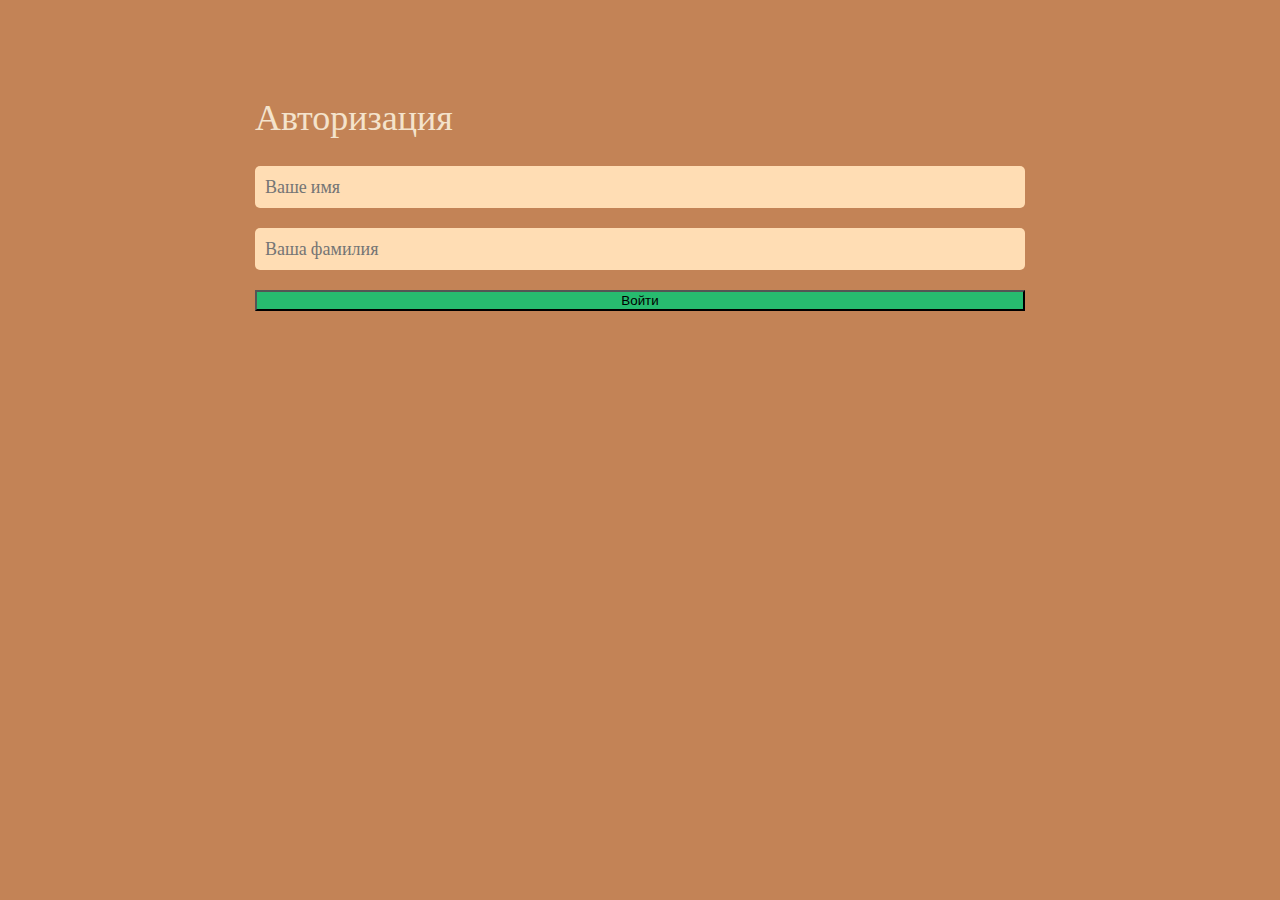
==== index.html @ 5077891b "first commit" ====
<!DOCTYPE html>
<html lang="en">
<head>
    <meta charset="UTF-8">
    <meta http-equiv="X-UA-Compatible" content="IE=edge">
    <meta name="viewport" content="width=device-width, initial-scale=1.0">
    <link rel="stylesheet" href="css/style.css">
    <title>Авторизация</title>
</head>
<body>
    <main class="main">
        <div class="wrapper">
            <div class="form-container">
                <h1 class="title">Авторизация</h1>
                <form class="form">
                    <input type="text" id="firstName" name="firstName" placeholder="Ваше имя" class="input__first-name inp">
                    <input type="text" id="lastName" name="lastName" placeholder="Ваша фамилия" class="input__last-name inp">
                    <button type="button" id="btn" class="form__button">Войти</button>
                </form>
            </div>
        </div>
    </main>

    <script src="js/index.js"></script>
</body>
</html>
---- css/style.css ----
@import url('https://fonts.googleapis.com/css2?family=Itim&display=swap');


html, body, div, span, applet, object, iframe,
h1, h2, h3, h4, h5, h6, p, blockquote, pre,
a, abbr, acronym, address, big, cite, code,
del, dfn, em, img, ins, kbd, q, s, samp,
small, strike, strong, sub, sup, tt, var,
b, u, i, center,
dl, dt, dd, ol, ul, li,
fieldset, form, label, legend,
table, caption, tbody, tfoot, thead, tr, th, td,
article, aside, canvas, details, embed, 
figure, figcaption, footer, header, hgroup, 
menu, nav, output, ruby, section, summary,
time, mark, audio, video {
	margin: 0;
	padding: 0;
	border: 0;
	font-size: 100%;
	font: inherit;
	vertical-align: baseline;
}
/* HTML5 display-role reset for older browsers */
article, aside, details, figcaption, figure, 
footer, header, hgroup, menu, nav, section {
	display: block;
}

a {
    text-decoration: none;
}

body {
	line-height: 1;
}
ol, ul {
	list-style: none;
}
blockquote, q {
	quotes: none;
}
blockquote:before, blockquote:after,
q:before, q:after {
	content: '';
	content: none;
}
table {
	border-collapse: collapse;
	border-spacing: 0;
}


html {
    box-sizing: border-box;
}
*,::after,::before {
    box-sizing: inherit;
}

body{
    font-family: 'Itim', cursive;
    font-size: 18px;
    background-color: rgb(195, 131, 86);
}

.main {
    padding-top: 100px;
}

.wrapper {
    max-width: 800px;
    margin: 0 auto;
    padding: 0px 15px;
}

.form-container {
    width: 100%;
    height: 100%;
}

.title {
    font-size: 36px;
    margin-bottom: 30px;
    color: rgb(244, 227, 204);
}

.user-name {
    margin-bottom: 15px;
    font-size: 24px;
    color: rgb(244, 227, 204);
}

.form {
    display: flex;
    flex-direction: column;
    gap: 20px;
    margin-bottom: 30px;
}

.inp {
    font-family: 'Itim', cursive;
    font-size: 18px;
    padding: 10px;
    border: 0;
    border-radius: 5px;
    background-color: rgb(255, 221, 180);
    
}

.inp:hover, .inp:active, .inp:focus {
    outline: none;
    box-shadow: 0px 0px 5px 3px rgba(191, 230, 19, 0.467);
}



.button {
    font-family: 'Itim', cursive;
    font-size: 18px;
    padding: 15px;
    color: #fff;
    border: 0;
    border-radius: 5px;
}

.form__button{
    background-color: rgb(39, 187, 111);
    transition: ease all .2s;
}

.form__button:hover, .form__button:active, .form__button:focus {
    background-color: rgb(29, 139, 82);
}

.table-button{
    width: 100%;
    height: 100%;
    display: flex;
    gap: 5%;
}


.btn-look {
    width: 50%;
    background-color: rgb(109, 169, 6);
    transition: ease all .2s;
}

.btn-look:hover, .btn-look:active, .btn-look:focus {
    background-color: rgb(91, 134, 15);
}

.btn-clear {
    width: 50%;
    background-color: rgb(196, 29, 0);
    transition: ease all .2s;
}

.btn-clear:hover, .btn-clear:active, .btn-clear:focus {
    background-color: rgb(145, 33, 13);
}
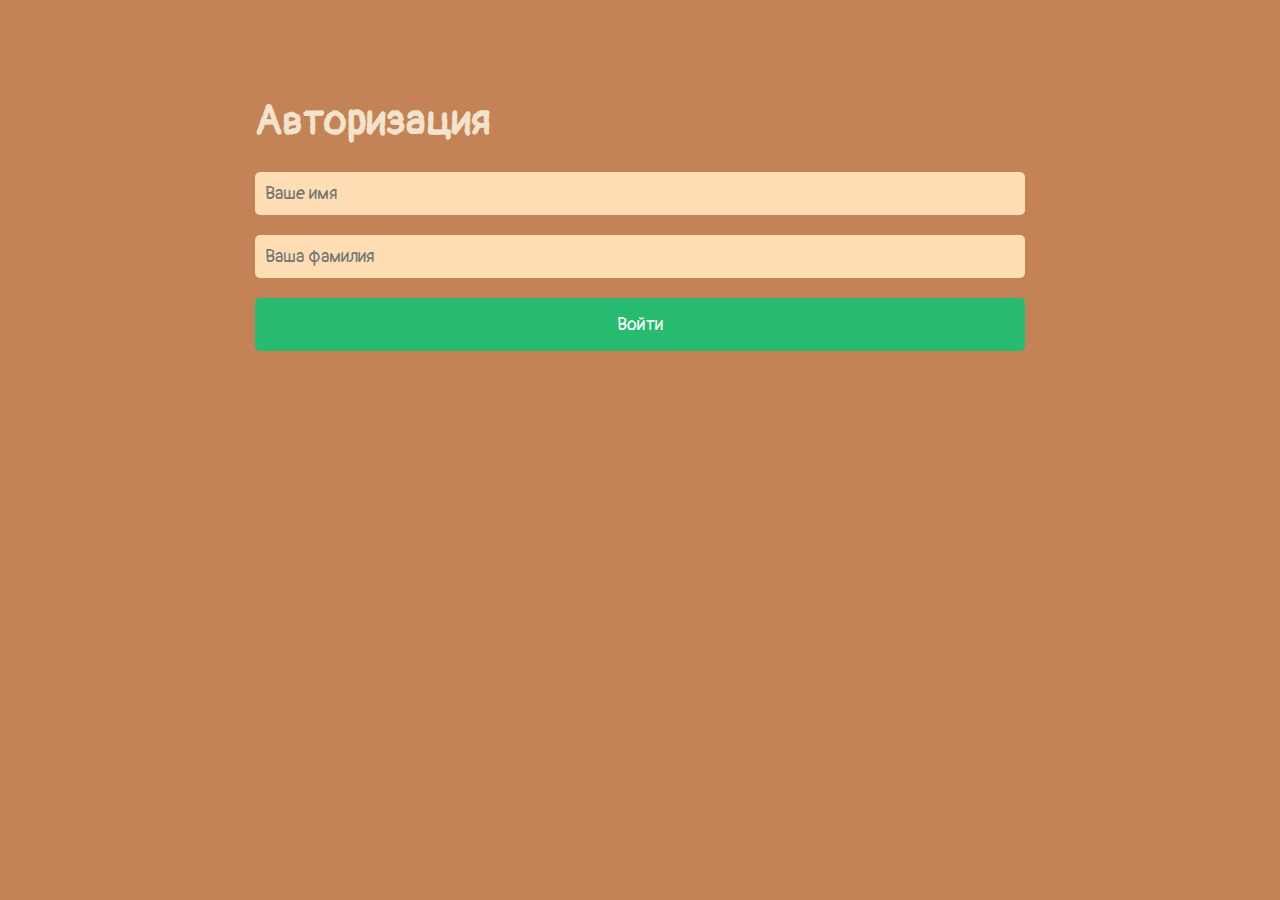
==== commit 754beaf4: "change font" ====
--- a/index.html
+++ b/index.html
@@ -15,7 +15,7 @@
                 <form class="form">
                     <input type="text" id="firstName" name="firstName" placeholder="Ваше имя" class="input__first-name inp">
                     <input type="text" id="lastName" name="lastName" placeholder="Ваша фамилия" class="input__last-name inp">
-                    <button type="button" id="btn" class="form__button">Войти</button>
+                    <button type="button" id="btn" class="form__button button">Войти</button>
                 </form>
             </div>
         </div>
--- a/css/style.css
+++ b/css/style.css
@@ -1,4 +1,7 @@
-@import url('https://fonts.googleapis.com/css2?family=Itim&display=swap');
+/*@import url('https://fonts.googleapis.com/css2?family=Itim&display=swap');*/
+/*@import url('https://fonts.googleapis.com/css2?family=Caveat:wght@400;700&display=swap');*/
+
+@import url('https://fonts.googleapis.com/css2?family=Pangolin&display=swap');
 
 
 html, body, div, span, applet, object, iframe,
@@ -59,7 +62,7 @@
 }
 
 body{
-    font-family: 'Itim', cursive;
+    font-family: 'Pangolin', cursive;
     font-size: 18px;
     background-color: rgb(195, 131, 86);
 }
@@ -80,7 +83,8 @@
 }
 
 .title {
-    font-size: 36px;
+    font-size: 42px;
+    font-weight: 700;
     margin-bottom: 30px;
     color: rgb(244, 227, 204);
 }
@@ -99,7 +103,7 @@
 }
 
 .inp {
-    font-family: 'Itim', cursive;
+    font-family: 'Pangolin', cursive;
     font-size: 18px;
     padding: 10px;
     border: 0;
@@ -116,7 +120,7 @@
 
 
 .button {
-    font-family: 'Itim', cursive;
+    font-family: 'Pangolin', cursive;
     font-size: 18px;
     padding: 15px;
     color: #fff;
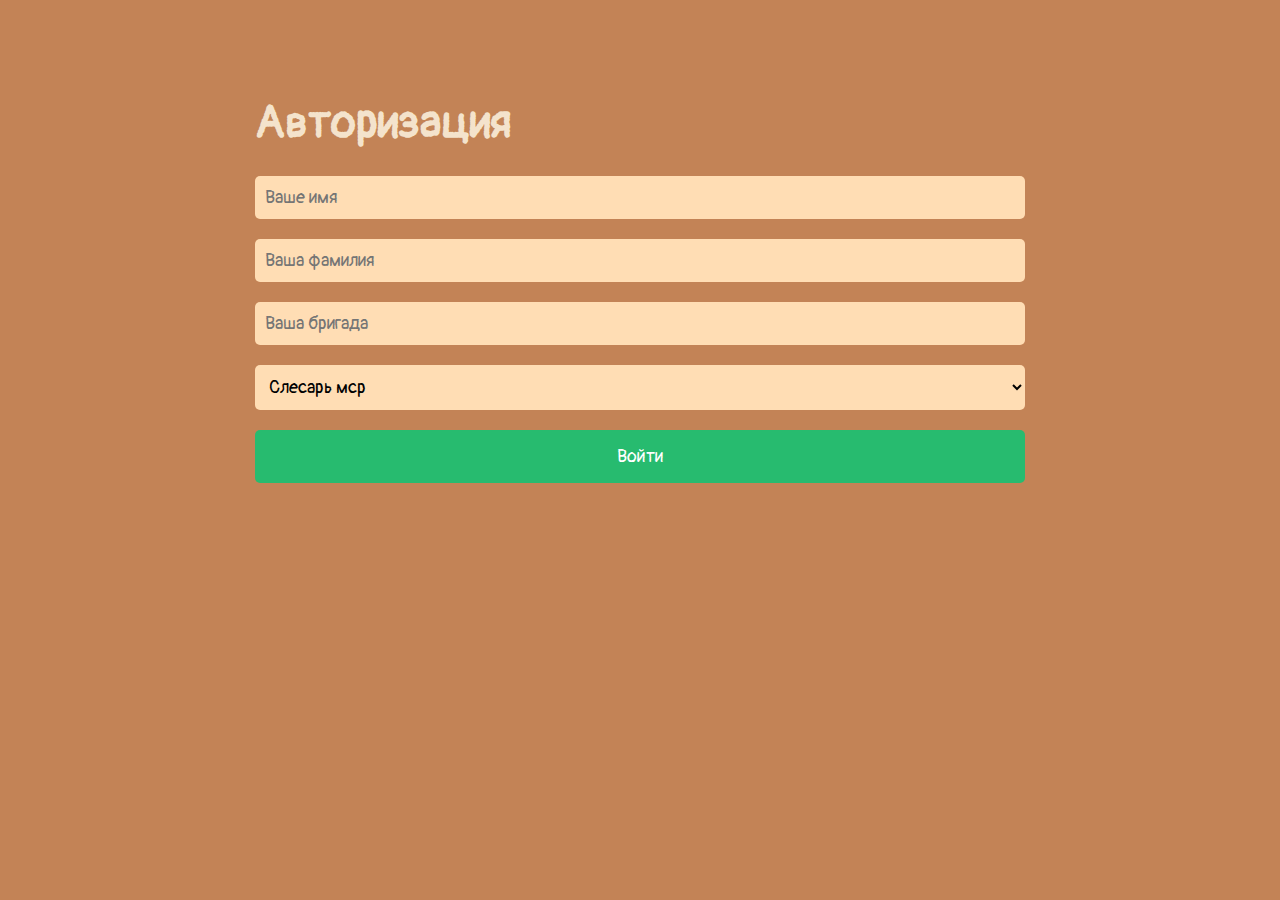
==== commit 8dc58020: "добавил перезагрузку страницы после очистки таблицы" ====
--- a/index.html
+++ b/index.html
@@ -15,6 +15,12 @@
                 <form class="form">
                     <input type="text" id="firstName" name="firstName" placeholder="Ваше имя" class="input__first-name inp">
                     <input type="text" id="lastName" name="lastName" placeholder="Ваша фамилия" class="input__last-name inp">
+                    <input type="text" id="lastName" name="lastName" placeholder="Ваша бригада" class="input__brigade inp">
+                    <select name="#" id="#" class="inp"> 
+                        <option value="Слесарь мср">Слесарь мср</option>
+                        <option value="Мастер">Мастер</option>
+                        <option value="Бригадир">Бригадир</option>
+                    </select>
                     <button type="button" id="btn" class="form__button button">Войти</button>
                 </form>
             </div>
--- a/css/style.css
+++ b/css/style.css
@@ -65,6 +65,7 @@
     font-family: 'Pangolin', cursive;
     font-size: 18px;
     background-color: rgb(195, 131, 86);
+    color: rgb(244, 227, 204);
 }
 
 .main {
@@ -83,14 +84,14 @@
 }
 
 .title {
-    font-size: 42px;
+    font-size: 46px;
     font-weight: 700;
     margin-bottom: 30px;
     color: rgb(244, 227, 204);
 }
 
 .user-name {
-    margin-bottom: 15px;
+    margin-bottom: 20px;
     font-size: 24px;
     color: rgb(244, 227, 204);
 }
@@ -137,22 +138,48 @@
     background-color: rgb(29, 139, 82);
 }
 
+.table {
+    width: 100%;
+    background-color: rgb(255, 221, 180);
+    margin-bottom: 20px;
+    color: #000;
+    border-collapse: collapse;
+}
+
+.row{
+    transition: all ease .2s;
+}
+
+.row:hover, .row:active, .row:focus {
+    background-color: rgb(195, 179, 160);
+}
+
+th, td {
+    border: 1px solid #000;
+    padding: 10px;  
+}
+
+th{
+    font-weight: 700;
+}
+
 .table-button{
     width: 100%;
     height: 100%;
     display: flex;
     gap: 5%;
+    margin-bottom: 30px;
 }
 
 
 .btn-look {
     width: 50%;
-    background-color: rgb(109, 169, 6);
+    background-color: rgb(6, 169, 139);
     transition: ease all .2s;
 }
 
 .btn-look:hover, .btn-look:active, .btn-look:focus {
-    background-color: rgb(91, 134, 15);
+    background-color: rgb(19, 121, 92);
 }
 
 .btn-clear {
@@ -163,4 +190,38 @@
 
 .btn-clear:hover, .btn-clear:active, .btn-clear:focus {
     background-color: rgb(145, 33, 13);
+}
+
+.btn-delete {
+    background-color: rgb(147, 70, 56);
+    transition: all ease .2s;
+    width: 100%;
+    margin-bottom: 20px;
+    display: none;
+}
+
+.btn-delete:hover {
+    background-color: rgb(104, 59, 51);
+}
+
+.input-node {
+    font-family: 'Pangolin', cursive;
+    font-size: 18px;
+    border: 0;
+    background: 0;
+}
+
+.input-node:focus, .input-node:active {
+    outline: none;
+}
+
+@media(max-width: 289px) {
+    .title{
+        font-size: 36px;
+        margin-bottom: 20px;
+    }
+
+    .wrapper {
+        padding: 0px 8px;
+    }
 }